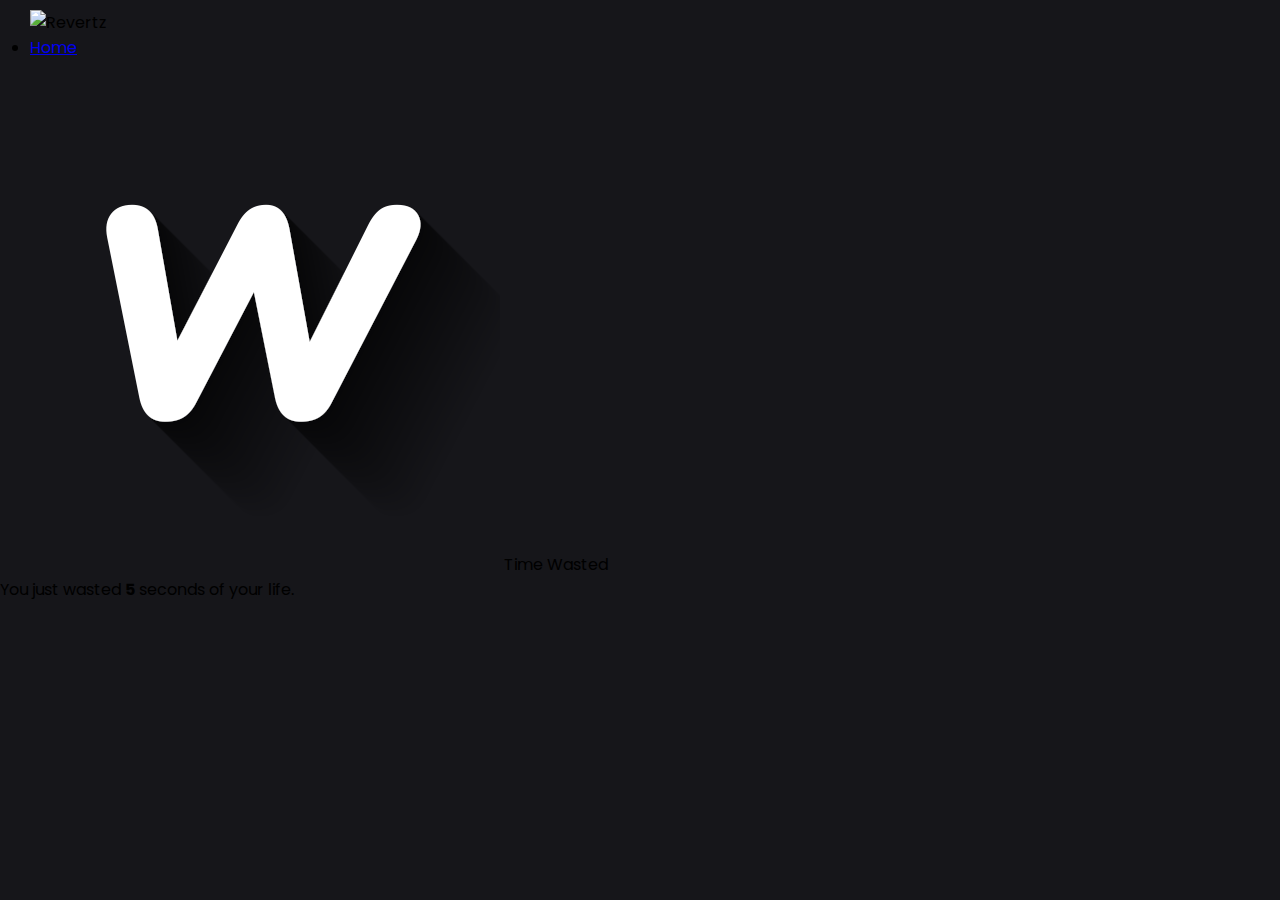
==== index.html @ 13c7e746 "Update index.html" ====
<!DOCTYPE html>
<html lang="en">
<head>
    <!-- Meta Tags -->
    <meta charset="UTF-8">
    <meta http-equiv="X-UA-Compatible" content="IE=edge">
    <meta name="viewport" content="width=device-width, initial-scale=1.0">
    <link rel="icon" href="assets/favicon.png">
    
    <!-- Title -->
    <title>Time Wasted</title>

    <!-- Css -->
    <link rel="stylesheet" href="assets/css/style.css">

    <!-- Javascript -->
    <script src="assets/js/script.js"></script>
    
    <!-- Fonts -->
    <link rel="stylesheet" href="https://cdnjs.cloudflare.com/ajax/libs/font-awesome/5.15.2/css/all.min.css" integrity="sha512-HK5fgLBL+xu6dm/Ii3z4xhlSUyZgTT9tuc/hSrtw6uzJOvgRr2a9jyxxT1ely+B+xFAmJKVSTbpM/CuL7qxO8w==" crossorigin="anonymous">

</head>
<body>

    <header>
        <nav>
        <div class="card">
            <img src="https://avatars.githubusercontent.com/u/113061833?v=4" alt="Revertz">
            <div class="card-text">
            </div>
            <div class="header_links">
                <ul class="nav_links">
                    <li class="nav_link"><a href="#">Home</a></li>
                    <!-- <li class="nav_link"><a href="#">Shop</a></li> -->
                    <!-- <li class="nav_link"><a href="#">Repos</a></li> -->
                </ul>
            </div>
        </nav>
    </header>

    <section class="main">
        <img src="assets/favicon.png" alt="" srcset="">
        <span>Time Wasted</span>
        <p>You just wasted <b>5</b> seconds of your life.</p>
        <ul>
            <li><a target="_blank" href="https://discord.com/users/1056288327399129108"><i class="fab fa-discord"></i></a></li>
            <li><a target="_blank" href="https://github.com/imrevertz"><i class="fab fa-github"></i></a></li>
            <li><a target="_blank" href="https://www.youtube.com/@notrevertz"><i class="fab fa-youtube"></i></a></li>
        </ul>
    </section>
    </div>
<audio id="music" autoplay loop>
    <source src="assets/music/music.mp3" type="audio/mpeg">
    <source src="assets/music/music.ogg" type="audio/ogg">
    <source src="assets/music/music.wav" type="audio/wav">
</audio>
</body>
</html>
---- assets/css/style.css ----
@import url('https://fonts.googleapis.com/css2?family=Poppins&display=swap');


*, *::before, *::after {
    padding: 0;
    margin: 0;
}

body {
    background-color: #16161a;
    font-family: "Poppins", sans-serif;
    user-select: none; /* supported by Chrome and Opera */
    -webkit-user-select: none; /* Safari */
    -khtml-user-select: none; /* Konqueror HTML */
    -moz-user-select: none; /* Firefox */
    -ms-user-select: none; /* Internet Explorer/Edge */
}

body::-webkit-scrollbar {
    display: none;
}

html {
    scrollbar-width: none;
}

img {
    user-select: none;
    -moz-user-select: none;
    -webkit-user-drag: none;
    -webkit-user-select: none;
    -ms-user-select: none;
}


/* ========================================================= Navbar ======================================================== */

header {
    position: sticky; 
    top: 0; 
    z-index: 50; 
}

header nav {
    display: flex;
    justify-content: space-between;
    align-items: center;
    padding: 10px 30px;
}

header nav .header-logo img {
    width: 50px;
    height: 50px;
    border-radius: 100%;
    border: 5px solid #3b3d4e93;
    cursor: pointer;
}

header nav .header-links {
    display: flex;
    align-items: center;
}

header nav .header-links ul {
    display: flex;
    align-items: center;
    justify-content: space-between;
    list-style: none;
    padding: 0;
    margin: 0;
}

header nav .header-links ul li a {
    color: rgb(156 163 175);
    text-decoration: none;
    padding: 0 20px;
    transition: 0.3s;
}

header nav .header-links ul li a:hover {
    color: #fff;
    text-decoration: none;
}

@media only screen and (max-width: 630px) {
    header nav {
        display: flex;
        flex-direction: column;
    }
    header nav .header-logo {
        margin-bottom: 20px;
    }
}

@media only screen and (max-width: 320px) {
    header nav .header-links ul {
        display: flex;
        justify-content: center;
        text-align: center;
        align-items: center;
        flex-direction: row;
        flex-wrap: wrap;
    }
}

/* ========================================================= Index ========================================================= */

/* ========================================================= Section ======================================================= */

section.index {
    display: flex;
    flex-direction: column;
    align-items: center;
    justify-content: center;
    text-align: center;
    min-height: 70vh;
}

/* ========================================================= Card ========================================================== */

section.index .card {
    padding-top: 20px;
    background-color: rgb(38 38 38);
    display: flex;
    flex-direction: column;
    align-items: center;
    justify-content: center;
    width: 100%;
    max-width: 500px;
    margin: 0 auto;
    border-radius: 10px;
    box-shadow: 0px 0px 2px #bdbc96;
}

section.index .card img {
    width: 50%;
    height: auto;
    border-radius: 100%;
    border: 5px solid #3b3d4e93;
    cursor: pointer;
}

section.index .card .card-text {
    text-align: center;
    padding: 20px;
}

section.index .card .card-text h1 {
    color: rgb(229 231 235);
    font-size: 40px;
}

section.index .card .card-text p {
    color: #94a1b2;
    font-size: 14px;
}

section.index .card .card-links {
    display: flex;
    justify-content: space-between;
    align-items: center;
    padding: 20px;
}

section.index .card .card-links ul {
    display: flex;
    align-items: center;
    justify-content: space-between;
    list-style: none;
    padding: 0;
    margin: 0;
}

section.index .card .card-links ul li a {
    display: flex; 
    color: rgb(156 163 175);
    font-size: 1.5rem;
    line-height: 2rem; 
    font-weight: 500;
    text-decoration: none;
    padding: 0 20px;
    transition: 0.3s;
}

section.index .card .card-links ul li a:hover {
    color: #fff;
    text-decoration: none;
}

@media only screen and (max-width: 630px) {
    section.index .card {
        display: flex;
        flex-direction: column;
        align-items: center;
        justify-content: center;
        width: 80%;
        max-width: 500px;
        margin: 0 auto;
        border-radius: 10px;
        box-shadow: 0px 0px 2px #bdbc96;
    }
    section.index .card img {
        width: 50%;
        height: auto;
        border-radius: 100%;
        border: 5px solid #3b3d4e93;
        cursor: pointer;
    }
    section.index .card .card-text {
        text-align: center;
        padding: 20px;
    }
    section.index .card .card-text h1 {
        color: rgb(229 231 235);
        font-size: 40px;
    }
    section.index .card .card-text p {
        color: #94a1b2;
        font-size: 14px;
    }
    section.index .card .card-links {
        display: flex;
        justify-content: space-between;
        align-items: center;
        padding: 20px;
    }
    section.index .card .card-links ul {
        display: flex;
        align-items: center;
        justify-content: space-between;
        list-style: none;
        padding: 0;
        margin: 0;
    }
    section.index .card .card-links ul li a {
        display: flex; 
        color: rgb(156 163 175);
        font-size: 1.5rem;
        line-height: 2rem; 
        font-weight: 500;
        text-decoration: none;
        padding: 0 20px;
        transition: 0.3s;
    }
    section.index .card .card-links ul li a:hover {
        color: #fff;
        text-decoration: none;
    }
}

/* ======================================================== Animations ===================================================== */

@keyframes fadeIn {
    from {
        opacity: 0;
    }
    to {
        opacity: 1;
    }
}

@keyframes fadeOut {
    from {
        opacity: 1;
    }
    to {
        opacity: 0;
    }
}

@keyframes fadeInUp {
    from {
        opacity: 0;
        transform: translateY(20px);
    }
    to {
        opacity: 1;
        transform: translateY(0);
    }
}

@keyframes fadeInDown {
    from {
        opacity: 0;
        transform: translateY(-20px);
    }
    to {
        opacity: 1;
        transform: translateY(0);
    }
}

@keyframes fadeInLeft {
    from {
        opacity: 0;
        transform: translateX(-20px);
    }
    to {
        opacity: 1;
        transform: translateX(0);
    }
}

@keyframes fadeInRight {
    from {
        opacity: 0;
        transform: translateX(20px);
    }
    to {
        opacity: 1;
        transform: translateX(0);
    }
}

.card {
    animation: fadeIn 0.5s;
}

.card-text {
    animation: fadeIn 0.5s;
}

.card-links {
    animation: fadeInUp 0.5s;
}

img {
    animation: fadeInDown 0.5s;
}

.header-links {
    animation: fadeInDown 0.5s;
}


.selection-area {
    background: rgba(46, 115, 252, 0.11);
    border: 2px solid rgba(98, 155, 255, 0.81);
    border-radius: 0.1em;
}

#div {
    position: absolute;
    background: rgb(0, 102, 128);
    opacity: 0.3;
}
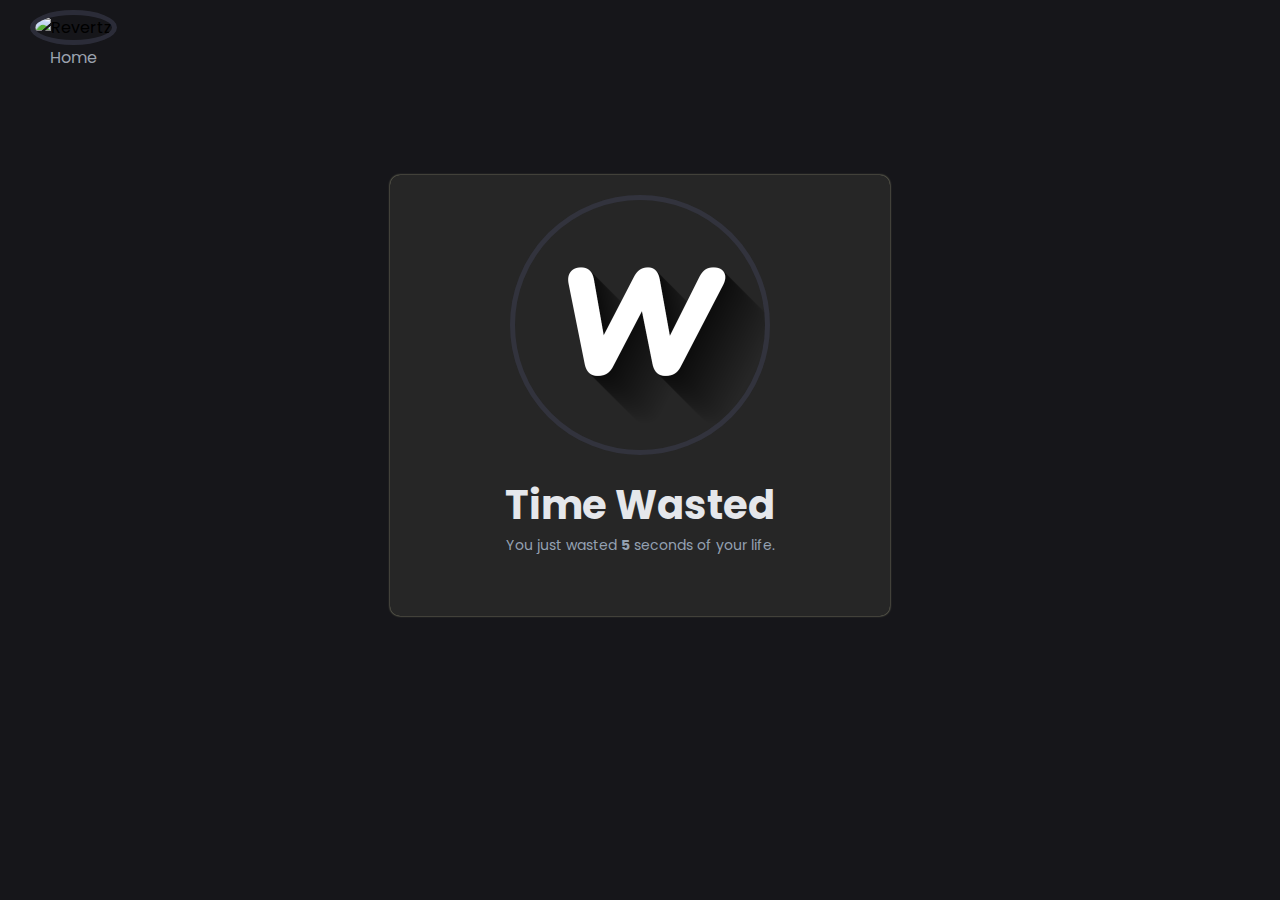
==== commit 32cca4e3: "Update index.html" ====
--- a/index.html
+++ b/index.html
@@ -1,55 +1,77 @@
 <!DOCTYPE html>
 <html lang="en">
 <head>
-    <!-- Meta Tags -->
+    <!-- Meta -->
     <meta charset="UTF-8">
     <meta http-equiv="X-UA-Compatible" content="IE=edge">
     <meta name="viewport" content="width=device-width, initial-scale=1.0">
-    <link rel="icon" href="assets/favicon.png">
-    
+    <meta name="robots" content="follow, index">
+    <meta name="description" content="">
+    <meta property="og:title" content="Revertz">
+    <meta property="og:description" content="">
+    <meta property="og:url" content="https://imrevertz.github.io/">
+    <meta property="og:type" content="website">
+    <meta property="og:site_name" content="Revertz">
+    <meta property="og:image" content="https://avatars.githubusercontent.com/u/113061833?v=4">
+    <meta name="twitter:card" content="summary">
+    <meta name="twitter:site" content="@mayberevertz">
+    <meta name="twitter:creator" content="@mayberevertz">
+    <meta name="twitter:title" content="Revertz">
+    <meta name="twitter:description" content="">
+    <meta name="twitter:image" content="https://avatars.githubusercontent.com/u/113061833?v=4">
+
     <!-- Title -->
     <title>Time Wasted</title>
 
-    <!-- Css -->
+    <!-- Favicon -->
+    <link rel="shortcut icon" href="assets/favicon.png">
+
+    <!-- Stylesheets -->
     <link rel="stylesheet" href="assets/css/style.css">
-
-    <!-- Javascript -->
-    <script src="assets/js/script.js"></script>
-    
-    <!-- Fonts -->
     <link rel="stylesheet" href="https://cdnjs.cloudflare.com/ajax/libs/font-awesome/5.15.2/css/all.min.css" integrity="sha512-HK5fgLBL+xu6dm/Ii3z4xhlSUyZgTT9tuc/hSrtw6uzJOvgRr2a9jyxxT1ely+B+xFAmJKVSTbpM/CuL7qxO8w==" crossorigin="anonymous">
 
 </head>
 <body>
+    <!-- Div -->
+    <div id="div" hidden></div>
 
+    <!-- Navbar -->
     <header>
         <nav>
-        <div class="card">
+            <div class="header-logo">
             <img src="https://avatars.githubusercontent.com/u/113061833?v=4" alt="Revertz">
             <div class="card-text">
             </div>
-            <div class="header_links">
-                <ul class="nav_links">
-                    <li class="nav_link"><a href="#">Home</a></li>
-                    <!-- <li class="nav_link"><a href="#">Shop</a></li> -->
-                    <!-- <li class="nav_link"><a href="#">Repos</a></li> -->
+
+            <div class="header-links">
+                <ul class="nav-links">
+                    <li class="nav-link"><a draggable="false" href="index.html">Home</a></li>
+                    <!-- <li class="nav-link"><a href="about.html">About</a></li> -->
+                    <!-- <li class="nav-link"><a href="contact.html">Contact</a></li> -->
                 </ul>
             </div>
         </nav>
     </header>
 
-    <section class="main">
+    <!-- Main -->
+    <section class="index">
+        <div class="card">
         <img src="assets/favicon.png" alt="" srcset="">
-        <span>Time Wasted</span>
-        <p>You just wasted <b>5</b> seconds of your life.</p>
-        <ul>
-            <li><a target="_blank" href="https://discord.com/users/1056288327399129108"><i class="fab fa-discord"></i></a></li>
-            <li><a target="_blank" href="https://github.com/imrevertz"><i class="fab fa-github"></i></a></li>
-            <li><a target="_blank" href="https://www.youtube.com/@notrevertz"><i class="fab fa-youtube"></i></a></li>
-        </ul>
+            <div class="card-text">
+                <h1>Time Wasted</h1>
+                <p>You just wasted <b>5</b> seconds of your life.</p>
+            </div>
+            <div class="card-links">
+                <ul>
+                    <li><a draggable="false" target="_blank" href="https://discord.com/users/1056288327399129108"><i class="fab fa-discord"></i></a></li>
+                    <li><a draggable="false" target="_blank" href="hhttps://github.com/imrevertz"><i class="fab fa-github"></i></a></li>
+                    <li><a draggable="false" target="_blank" href="https://www.youtube.com/@notrevertz"><i class="fab fa-twitch"></i></a></li>
+                </ul>
+            </div>
+        </div>
     </section>
-    </div>
-<audio id="music" autoplay loop>
+    <script src="assets/js/script.js"></script>
+    <audio id="music" autoplay loop>
     <source src="assets/music/music.mp3" type="audio/mpeg">
     <source src="assets/music/music.ogg" type="audio/ogg">
     <source src="assets/music/music.wav" type="audio/wav">
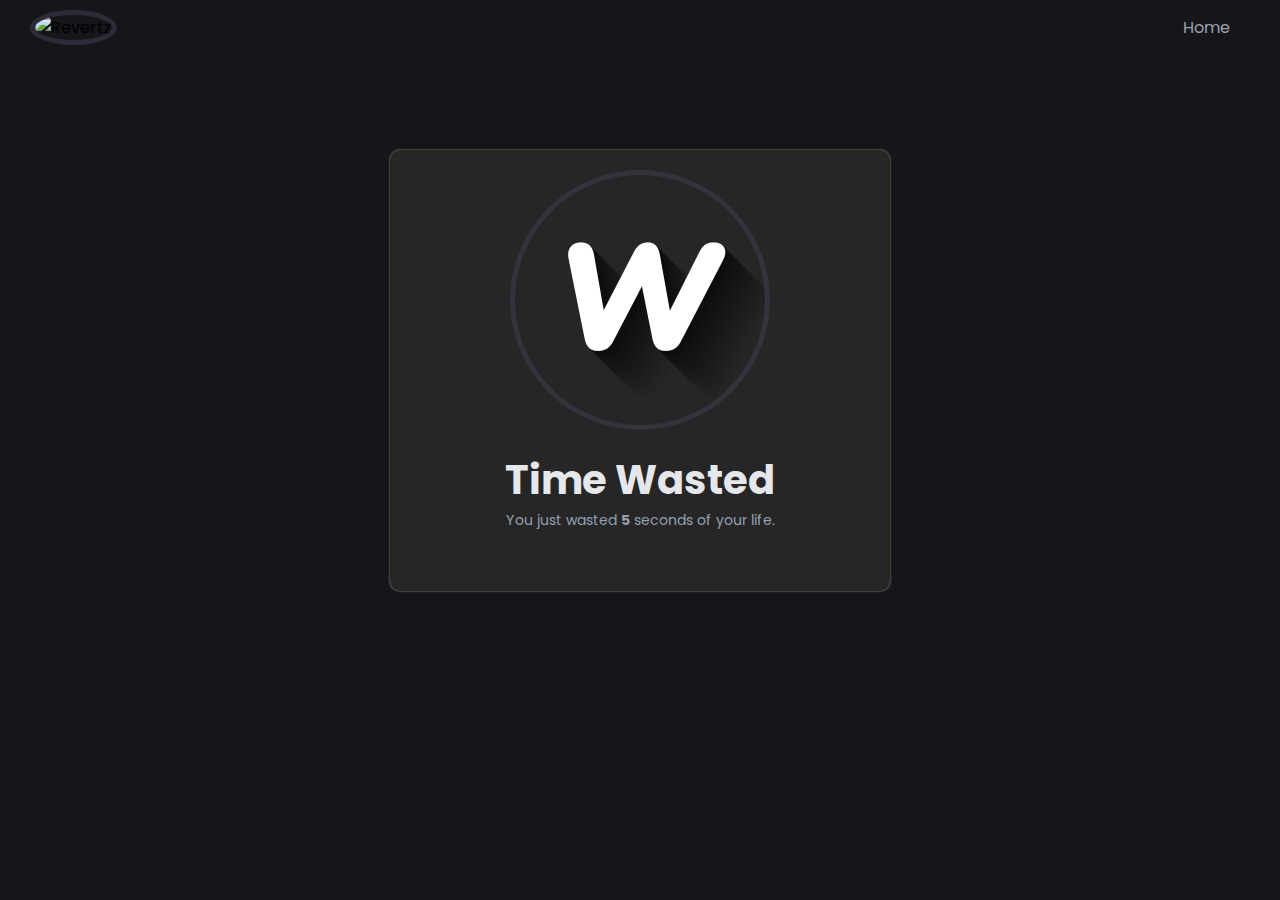
==== commit a4c756d4: "Update index.html" ====
--- a/index.html
+++ b/index.html
@@ -40,9 +40,8 @@
         <nav>
             <div class="header-logo">
             <img src="https://avatars.githubusercontent.com/u/113061833?v=4" alt="Revertz">
-            <div class="card-text">
             </div>
-
+                
             <div class="header-links">
                 <ul class="nav-links">
                     <li class="nav-link"><a draggable="false" href="index.html">Home</a></li>
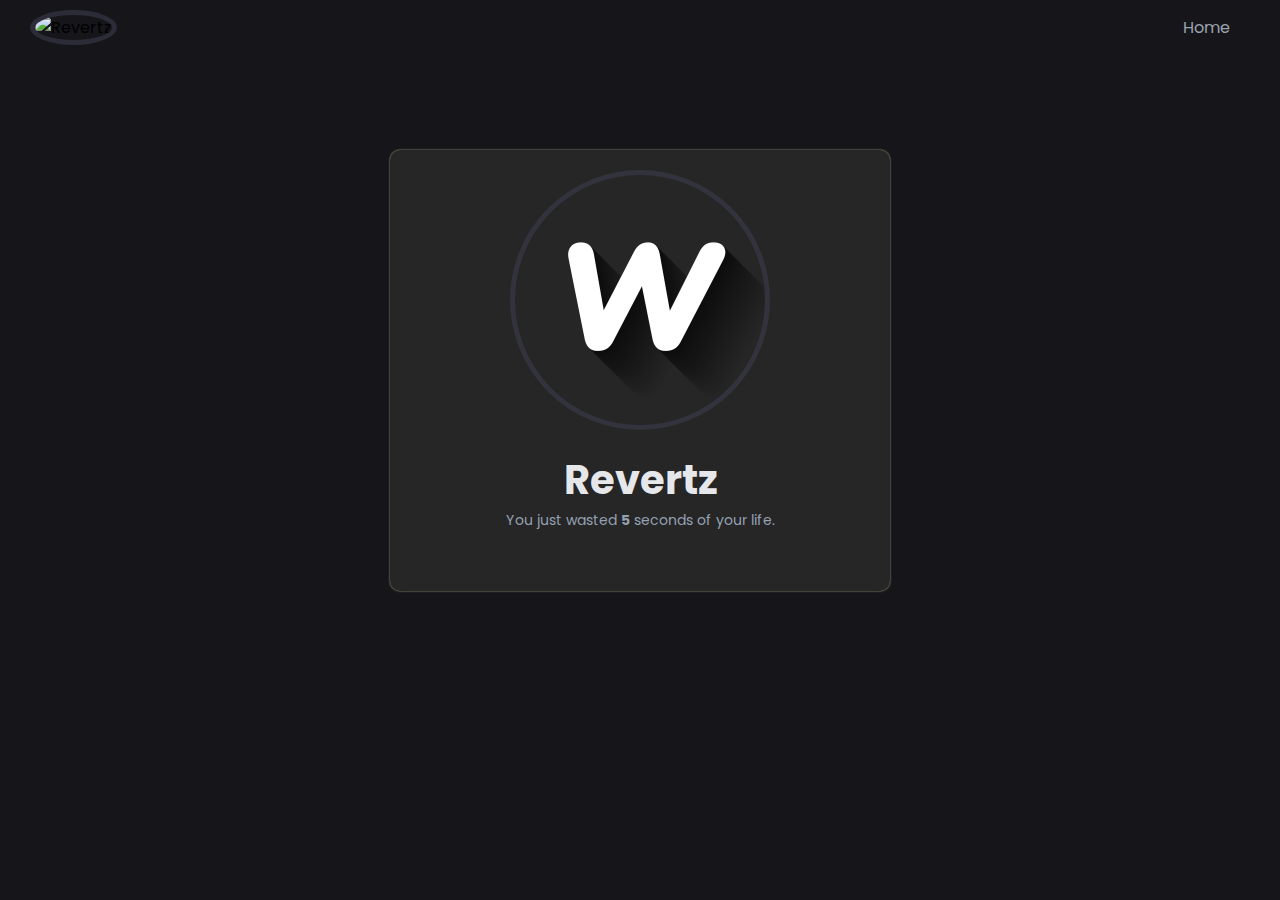
==== commit 2812347e: "Update index.html" ====
--- a/index.html
+++ b/index.html
@@ -57,13 +57,13 @@
         <div class="card">
         <img src="assets/favicon.png" alt="" srcset="">
             <div class="card-text">
-                <h1>Time Wasted</h1>
+                <h1>Revertz</h1>
                 <p>You just wasted <b>5</b> seconds of your life.</p>
             </div>
             <div class="card-links">
                 <ul>
                     <li><a draggable="false" target="_blank" href="https://discord.com/users/1056288327399129108"><i class="fab fa-discord"></i></a></li>
-                    <li><a draggable="false" target="_blank" href="hhttps://github.com/imrevertz"><i class="fab fa-github"></i></a></li>
+                    <li><a draggable="false" target="_blank" href="https://github.com/imrevertz"><i class="fab fa-github"></i></a></li>
                     <li><a draggable="false" target="_blank" href="https://www.youtube.com/@notrevertz"><i class="fab fa-twitch"></i></a></li>
                 </ul>
             </div>
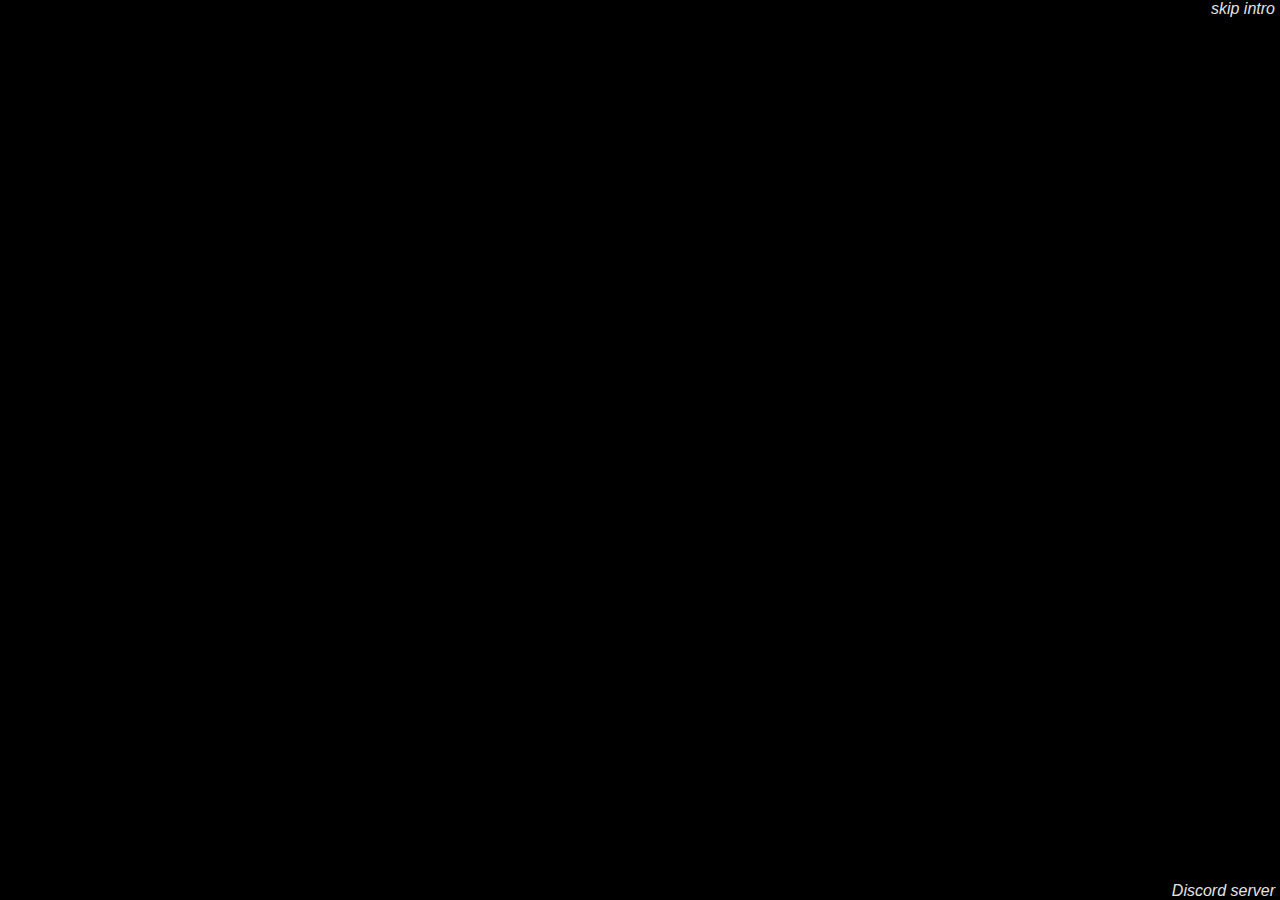
==== commit 372b0650: "bryg" ====
--- a/index.html
+++ b/index.html
@@ -1,79 +1,97 @@
 <!DOCTYPE html>
-<html lang="en">
-<head>
-    <!-- Meta -->
-    <meta charset="UTF-8">
-    <meta http-equiv="X-UA-Compatible" content="IE=edge">
-    <meta name="viewport" content="width=device-width, initial-scale=1.0">
-    <meta name="robots" content="follow, index">
-    <meta name="description" content="">
-    <meta property="og:title" content="Revertz">
-    <meta property="og:description" content="">
-    <meta property="og:url" content="https://imrevertz.github.io/">
-    <meta property="og:type" content="website">
-    <meta property="og:site_name" content="Revertz">
-    <meta property="og:image" content="https://avatars.githubusercontent.com/u/113061833?v=4">
-    <meta name="twitter:card" content="summary">
-    <meta name="twitter:site" content="@mayberevertz">
-    <meta name="twitter:creator" content="@mayberevertz">
-    <meta name="twitter:title" content="Revertz">
-    <meta name="twitter:description" content="">
-    <meta name="twitter:image" content="https://avatars.githubusercontent.com/u/113061833?v=4">
+<html>
+  <head>
+    <title>obnoxious.club</title>
+    <meta charset="UTF-8" />
+    <meta name="description" content="obnoxious.club - hack vs hack team" />
+    <meta name="keywords" content="obnoxious.club, obnoxious, club, counter-strike, csgo, hvh" />
+    <meta name="author" content="Lummit" />
+    <meta property="og:type" content="site" />
+    <meta property="og:title" content="obnoxious.club" />
+    <meta property="og:description" content="obnoxious.club - hack vs hack team" />
+    <meta property="og:url" content="https://obnoxious.club/" />
+    <meta property="og:image" content="assets/icons/obnoxious.jpg" />
+    <meta itemprop="name" content="obnoxious.club" />
+    <meta itemprop="description" content="obnoxious.club - hack vs hack team" />
+    <meta itemprop="image" content="assets/icons/obnoxious.jpg" />
+    <meta name="viewport" content="width=device-width, initial-scale=1.0, maximum-scale=1.0, user-scalable=no" />
 
-    <!-- Title -->
-    <title>Time Wasted</title>
+    <link rel="shortcut icon" href="assets/icons/obnoxious.jpg" type="image/x-icon" />
+    <link rel="stylesheet" type="text/css" href="assets/stylesheets/stylesheet.css" />
+    <link rel="stylesheet" type="text/css" href="https://cdnjs.cloudflare.com/ajax/libs/animate.css/3.5.2/animate.min.css" />
+  </head>
 
-    <!-- Favicon -->
-    <link rel="shortcut icon" href="assets/favicon.png">
+  <body>
+    <script type="text/javascript" src="assets/javascript/app.js"></script>
 
-    <!-- Stylesheets -->
-    <link rel="stylesheet" href="assets/css/style.css">
-    <link rel="stylesheet" href="https://cdnjs.cloudflare.com/ajax/libs/font-awesome/5.15.2/css/all.min.css" integrity="sha512-HK5fgLBL+xu6dm/Ii3z4xhlSUyZgTT9tuc/hSrtw6uzJOvgRr2a9jyxxT1ely+B+xFAmJKVSTbpM/CuL7qxO8w==" crossorigin="anonymous">
+    <div id="main">
+      <table class="box">
+        <tbody>
+          <tr>
+            <td><span id="line1" style="white-space: pre;"></span></td>
+          </tr>
+          <tr>
+            <td><span id="line2" style="white-space: pre;"></span></td>
+          </tr>
+          <tr>
+            <td><span id="line3 space" style="white-space: pre;"></span></td>
+          </tr>
+          <tr>
+            <td><span id="line4" style="white-space: pre;"></span></td>
+          </tr>
+        </tbody>
+      </table>
+    </div>
 
-</head>
-<body>
-    <!-- Div -->
-    <div id="div" hidden></div>
+    <div class="container" style="display: none;">
+      <h1 class="brand-header">
+        <a href="https://steamcommunity.com/groups/obnoxious_club" target="_BLANK">obnoxious.club</a>
+      </h1>
 
-    <!-- Navbar -->
-    <header>
-        <nav>
-            <div class="header-logo">
-            <img src="https://avatars.githubusercontent.com/u/113061833?v=4" alt="Revertz">
-            </div>
-                
-            <div class="header-links">
-                <ul class="nav-links">
-                    <li class="nav-link"><a draggable="false" href="index.html">Home</a></li>
-                    <!-- <li class="nav-link"><a href="about.html">About</a></li> -->
-                    <!-- <li class="nav-link"><a href="contact.html">Contact</a></li> -->
-                </ul>
-            </div>
-        </nav>
-    </header>
+      <p><span id="brand"></span></p>
+    </div>
 
-    <!-- Main -->
-    <section class="index">
-        <div class="card">
-        <img src="assets/favicon.png" alt="" srcset="">
-            <div class="card-text">
-                <h1>Revertz</h1>
-                <p>You just wasted <b>5</b> seconds of your life.</p>
-            </div>
-            <div class="card-links">
-                <ul>
-                    <li><a draggable="false" target="_blank" href="https://discord.com/users/1056288327399129108"><i class="fab fa-discord"></i></a></li>
-                    <li><a draggable="false" target="_blank" href="https://github.com/imrevertz"><i class="fab fa-github"></i></a></li>
-                    <li><a draggable="false" target="_blank" href="https://www.youtube.com/@notrevertz"><i class="fab fa-twitch"></i></a></li>
-                </ul>
-            </div>
-        </div>
-    </section>
-    <script src="assets/js/script.js"></script>
-    <audio id="music" autoplay loop>
-    <source src="assets/music/music.mp3" type="audio/mpeg">
-    <source src="assets/music/music.ogg" type="audio/ogg">
-    <source src="assets/music/music.wav" type="audio/wav">
-</audio>
-</body>
+    <div class="marquee-container" style="visibility: hidden;">
+      <pre>|<div id="marquee"></div>|</pre>
+    </div>
+
+    <div class="background" style="display: none;">
+      <div id="pattern"></div>
+
+      <audio id="audio" loop="">
+        <source src="assets/others/KUSO GVKI - Cinnamon (feat. Apfel) (splash! Mag Premiere).mp4" type="audio/mp4" />
+        <script>
+          const audio = document.getElementById('audio');
+
+          app.audioElement = audio;
+          app.audioElement.volume = 0;
+        </script>
+      </audio>
+
+      <video id="background" loop="">
+        <source src="assets/others/KUSO GVKI - Cinnamon (feat. Apfel) (splash! Mag Premiere).mp4" type="video/mp4" />
+        <script>
+          const video = document.getElementById('background');
+
+          app.videoElement = video;
+          app.videoElement.volume = 0;
+        </script>
+      </video>
+    </div>
+
+    <div class="top-right">
+      <i><a class="skip">skip intro</a></i>
+    </div>
+
+    <div class="footer">
+      <i><a href="https://discordapp.com/invite/dgc37sk" target="_BLANK">Discord server</a></i>
+    </div>
+
+    <script type="text/javascript" src="assets/javascript/lib/jquery-3.1.1.min.js"></script>
+    <script type="text/javascript" src="assets/javascript/lib/jquery.marquee.min.js"></script>
+    <script type="text/javascript" src="assets/javascript/lib/jquery.cookie.min.js"></script>
+    <script type="text/javascript" src="assets/javascript/lib/typed.min.js"></script>
+    <script type="text/javascript" src="assets/javascript/portfolio.js"></script>
+    <script type="text/javascript" src="assets/javascript/analytics.js"></script>
+  </body>
 </html>
--- a/assets/stylesheets/stylesheet.css
+++ b/assets/stylesheets/stylesheet.css
@@ -0,0 +1,178 @@
+/* Inspiration + CSS "intro" credits: bones.sesh.team */
+/* Sources used list:
+    - spinbot.pw (video tag, #center),
+    - http://static.tumblr.com/zlim8hm/29yn6561z/force-cursor.png (cursor),
+    - https://github.com/tsenart/sight/blob/master/fonts/Consolas.ttf (font),
+    - https://emerald.gg/images/dot.png (2x2 dot, inspiration and pattern CSS)
+*/
+
+html {
+  cursor: url('../others/cursor.png'), default;
+  -webkit-touch-callout: none;
+  -webkit-user-select: none;
+  -khtml-user-select: none;
+  -moz-user-select: none;
+  -ms-user-select: none;
+  user-select: none;
+}
+
+a {
+  color: #e4e3e3;
+  text-decoration: none;
+}
+
+body,
+input {
+  color: #e4e3e3;
+  background-color: #000;
+}
+
+@font-face {
+  font-family: courier_regular;
+  src: url('../others/Consolas.ttf');
+}
+
+* {
+  padding: 0;
+  margin: 0;
+  font-family: consolas, sans-serif;
+}
+
+body {
+  overflow-x: hidden;
+}
+
+input {
+  outline: 0;
+  border: none;
+}
+
+td {
+  padding: 3px;
+}
+
+hr {
+  margin-top: 15px;
+  margin-bottom: 15px;
+  border-style: dashed;
+}
+
+pre {
+  font-size: 1.15em;
+}
+
+.box,
+body,
+input {
+  background-color: #000;
+}
+
+.box {
+  padding: 15px;
+  width: 100%;
+  height: 100%;
+  overflow: auto;
+}
+
+.top-right {
+  position: absolute;
+  top: 0;
+  right: 5px;
+}
+
+.container {
+  position: fixed;
+  text-align: center;
+  top: 50%;
+  left: 50%;
+  -webkit-transform: translate(-50%, -50%);
+  transform: translate(-50%, -50%);
+}
+
+#brand {
+  margin-left: 0.65pc;
+}
+
+.marquee-container {
+  position: absolute;
+  width: 100%;
+  bottom: 10%;
+  text-align: center;
+}
+
+#marquee {
+  width: 420px;
+  overflow: hidden;
+  display: inline-block;
+  margin-bottom: -4.5px;
+  font-size: 15px;
+}
+
+.emoticon {
+  vertical-align: middle;
+  height: 20px;
+  width: 20px;
+}
+
+.main {
+  overflow: hidden;
+}
+
+.background {
+  width: 100%;
+  height: 100%;
+  position: absolute;
+  z-index: -3;
+}
+
+#pattern {
+  background: transparent url('../others/dot.png') repeat 0 0;
+  top: 0;
+  left: 0;
+  margin: 0;
+  padding: 0;
+  z-index: -1;
+  opacity: 1;
+}
+
+#pattern,
+#background {
+  position: absolute;
+  width: 100%;
+  height: 100%;
+}
+
+#background {
+  z-index: -2;
+  position: fixed;
+  top: 50%;
+  left: 50%;
+  min-width: 135%;
+  min-height: 110%;
+  width: auto;
+  height: auto;
+  transform: translateX(-50%) translateY(-50%);
+  background-size: cover;
+  overflow: hidden;
+  -webkit-filter: blur(5px);
+  -moz-filter: blur(5px);
+  -o-filter: blur(5px);
+  -ms-filter: blur(5px);
+  filter: blur(5px);
+}
+
+.footer {
+  position: absolute;
+  bottom: 0;
+  right: 5px;
+}
+
+.trollface-light {
+  -webkit-filter: invert(100%);
+  -moz-filter: invert(100%);
+  -ms-filter: invert(100%);
+}
+
+::-webkit-scrollbar {
+  width: 0;
+}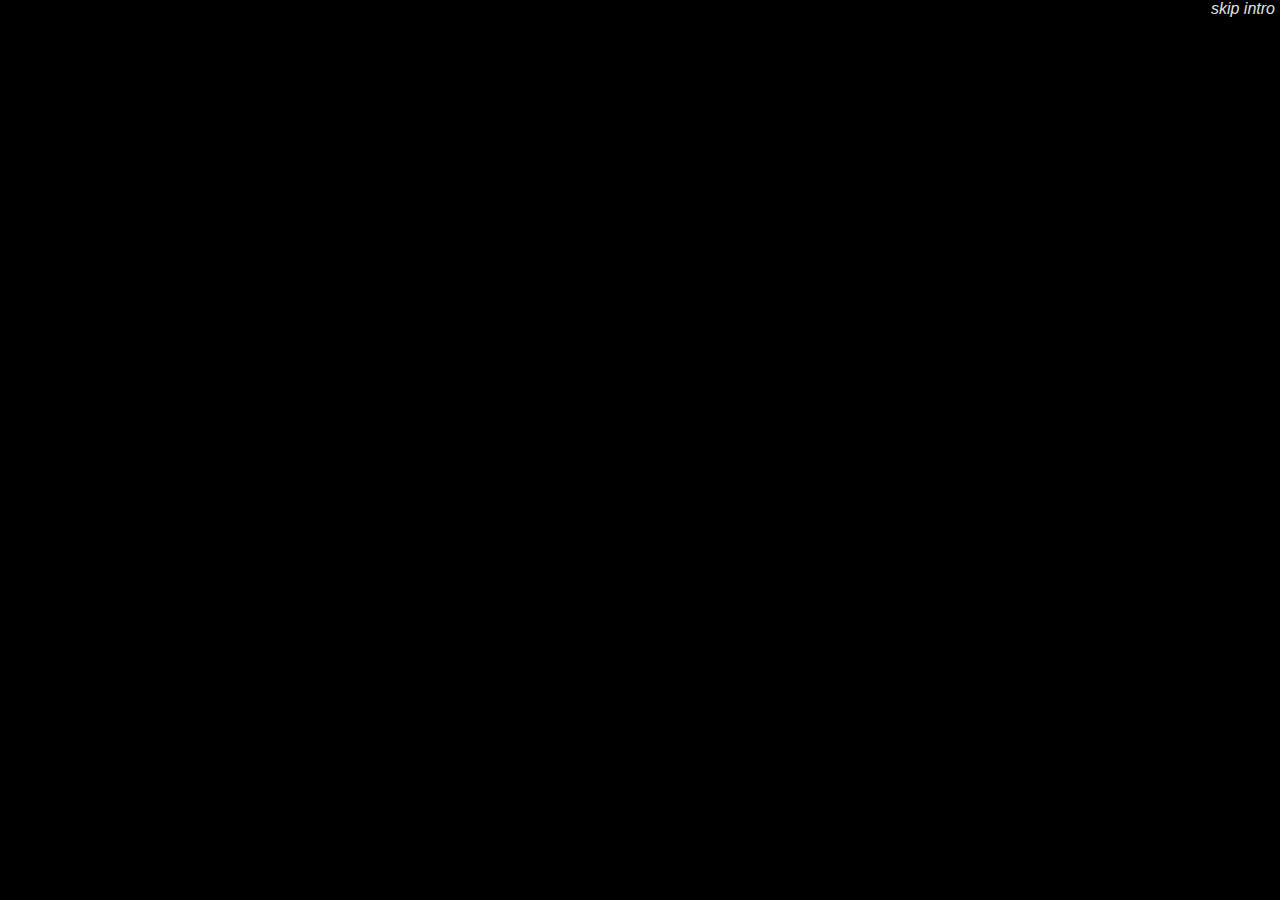
==== commit 21551e6f: "Update index.html" ====
--- a/index.html
+++ b/index.html
@@ -1,22 +1,22 @@
 <!DOCTYPE html>
 <html>
   <head>
-    <title>obnoxious.club</title>
+    <title>shoreline.rip</title>
     <meta charset="UTF-8" />
-    <meta name="description" content="obnoxious.club - hack vs hack team" />
-    <meta name="keywords" content="obnoxious.club, obnoxious, club, counter-strike, csgo, hvh" />
-    <meta name="author" content="Lummit" />
+    <meta name="description" content="shoreline" />
+    <meta name="keywords" content="arma 3, tss, typhon software solutions," />
+    <meta name="author" content="" />
     <meta property="og:type" content="site" />
-    <meta property="og:title" content="obnoxious.club" />
-    <meta property="og:description" content="obnoxious.club - hack vs hack team" />
-    <meta property="og:url" content="https://obnoxious.club/" />
-    <meta property="og:image" content="assets/icons/obnoxious.jpg" />
-    <meta itemprop="name" content="obnoxious.club" />
-    <meta itemprop="description" content="obnoxious.club - hack vs hack team" />
-    <meta itemprop="image" content="assets/icons/obnoxious.jpg" />
+    <meta property="og:title" content="shoreline.rip" />
+    <meta property="og:description" content="shorel1ne.rip - retired arma 3 terrorists" />
+    <meta property="og:url" content="https://shorel1ne.rip/" />
+    <meta property="og:image" content="assets/icons/rose1.png" />
+    <meta itemprop="name" content="shoreline.rip" />
+    <meta itemprop="description" content="shoreline.rip - retired arma 3 terrorists" />
+    <meta itemprop="image" content="assets/icons/rose1.png" />
     <meta name="viewport" content="width=device-width, initial-scale=1.0, maximum-scale=1.0, user-scalable=no" />
 
-    <link rel="shortcut icon" href="assets/icons/obnoxious.jpg" type="image/x-icon" />
+    <link rel="shortcut icon" href="assets/icons/rose1.png" type="image/x-icon" />
     <link rel="stylesheet" type="text/css" href="assets/stylesheets/stylesheet.css" />
     <link rel="stylesheet" type="text/css" href="https://cdnjs.cloudflare.com/ajax/libs/animate.css/3.5.2/animate.min.css" />
   </head>
@@ -45,7 +45,7 @@
 
     <div class="container" style="display: none;">
       <h1 class="brand-header">
-        <a href="https://steamcommunity.com/groups/obnoxious_club" target="_BLANK">obnoxious.club</a>
+        <a href="https://steamcommunity.com/groups/shorel1ne" target="_BLANK">shoreline.rip</a>
       </h1>
 
       <p><span id="brand"></span></p>
@@ -59,7 +59,7 @@
       <div id="pattern"></div>
 
       <audio id="audio" loop="">
-        <source src="assets/others/KUSO GVKI - Cinnamon (feat. Apfel) (splash! Mag Premiere).mp4" type="audio/mp4" />
+        <source src="assets/others/videoplayback.mp3" type="audio/mp3"/>
         <script>
           const audio = document.getElementById('audio');
 
@@ -69,7 +69,7 @@
       </audio>
 
       <video id="background" loop="">
-        <source src="assets/others/KUSO GVKI - Cinnamon (feat. Apfel) (splash! Mag Premiere).mp4" type="video/mp4" />
+        <source src="assets/others/videoplayback.mp4" type="video/mp4" />
         <script>
           const video = document.getElementById('background');
 
@@ -83,9 +83,9 @@
       <i><a class="skip">skip intro</a></i>
     </div>
 
-    <div class="footer">
-      <i><a href="https://discordapp.com/invite/dgc37sk" target="_BLANK">Discord server</a></i>
-    </div>
+   <!-- <div class="footer">
+      <i><a href="https://discord.gg/shoreline" target="_BLANK">discord server</a></i>
+    </div> -->
 
     <script type="text/javascript" src="assets/javascript/lib/jquery-3.1.1.min.js"></script>
     <script type="text/javascript" src="assets/javascript/lib/jquery.marquee.min.js"></script>
